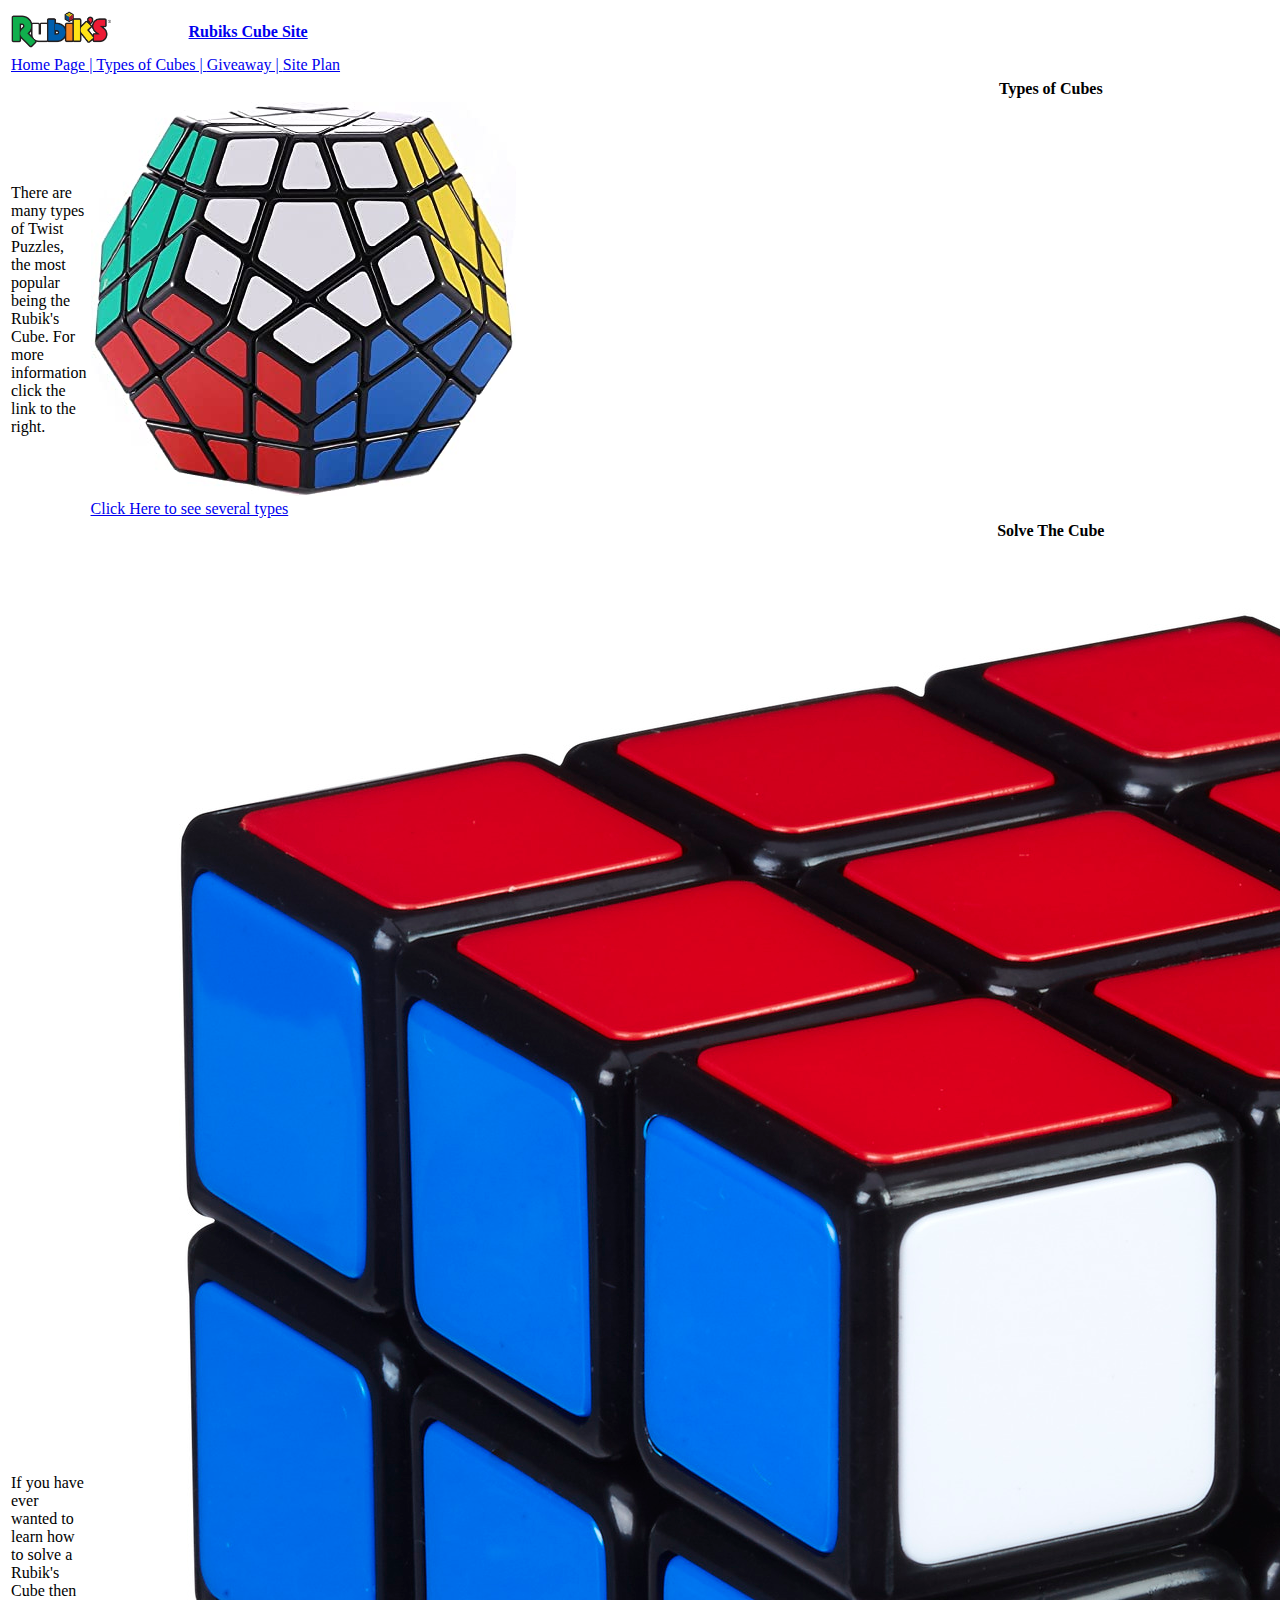
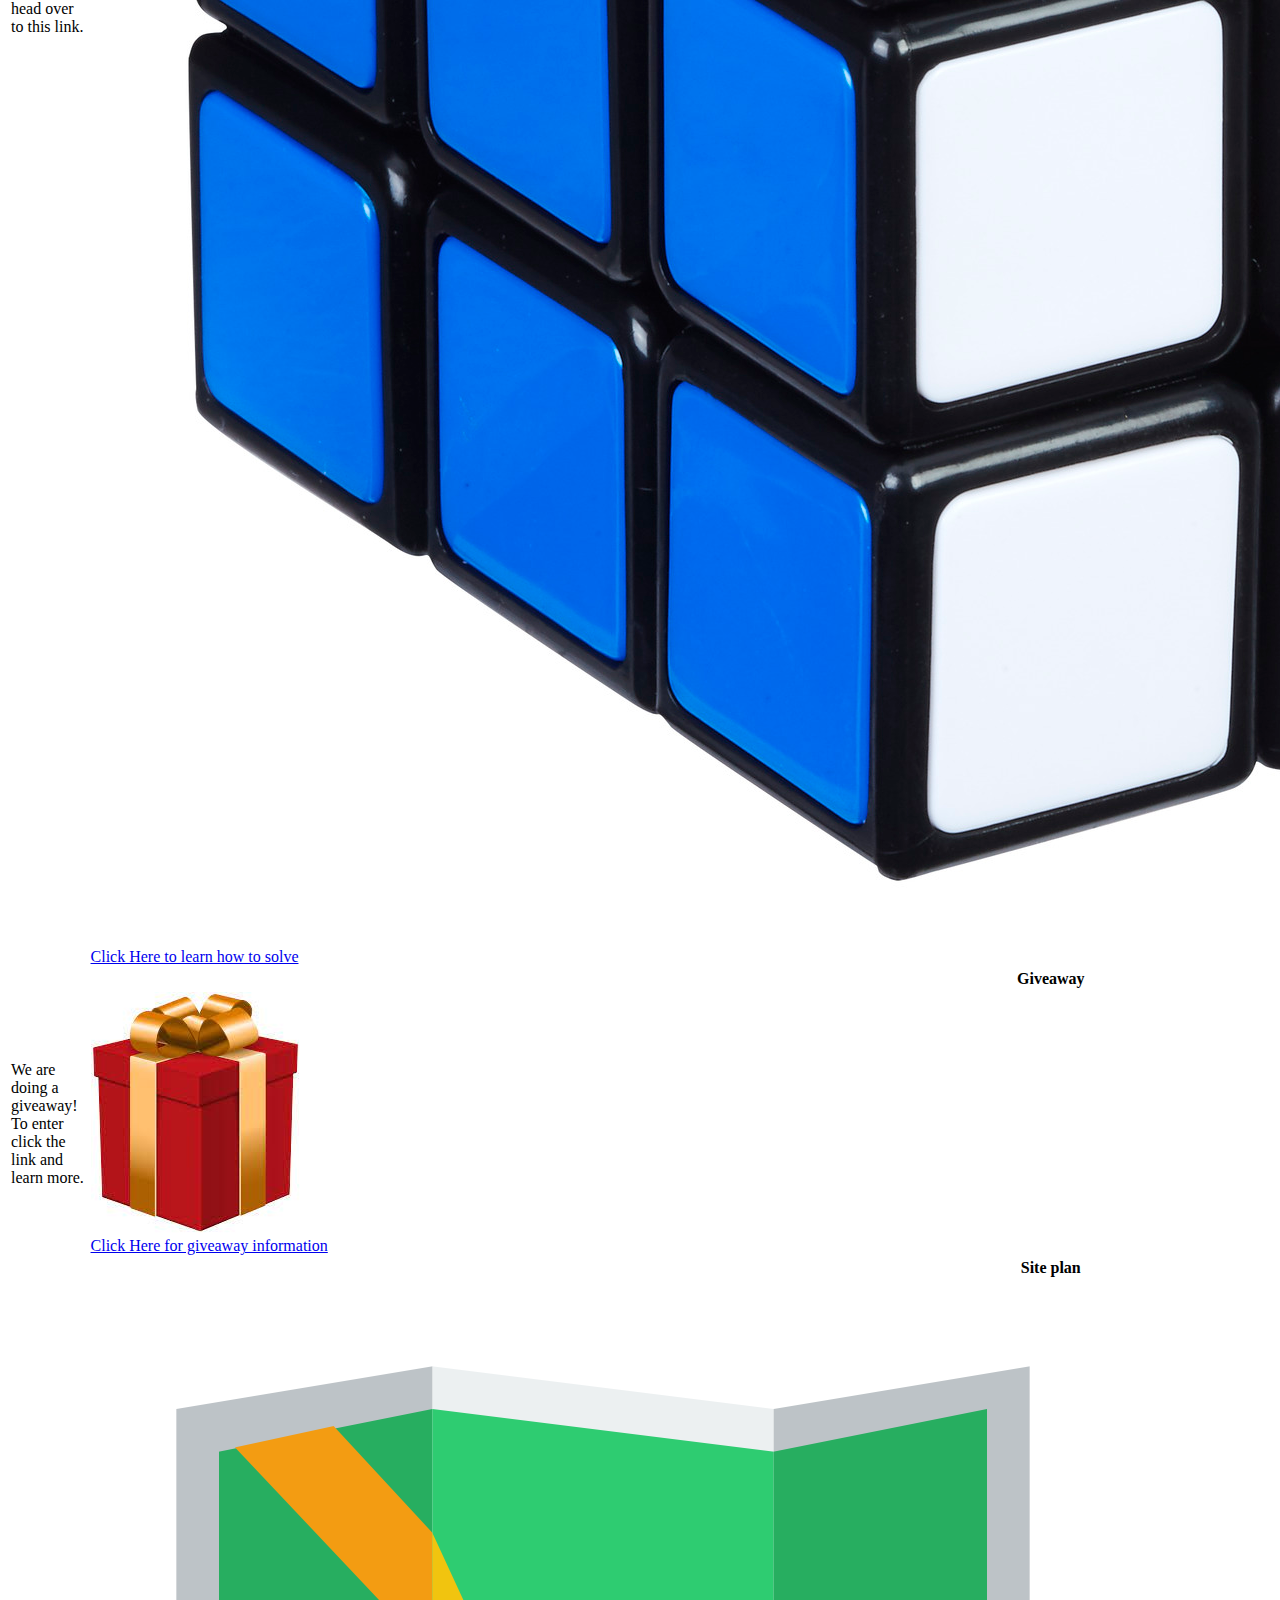
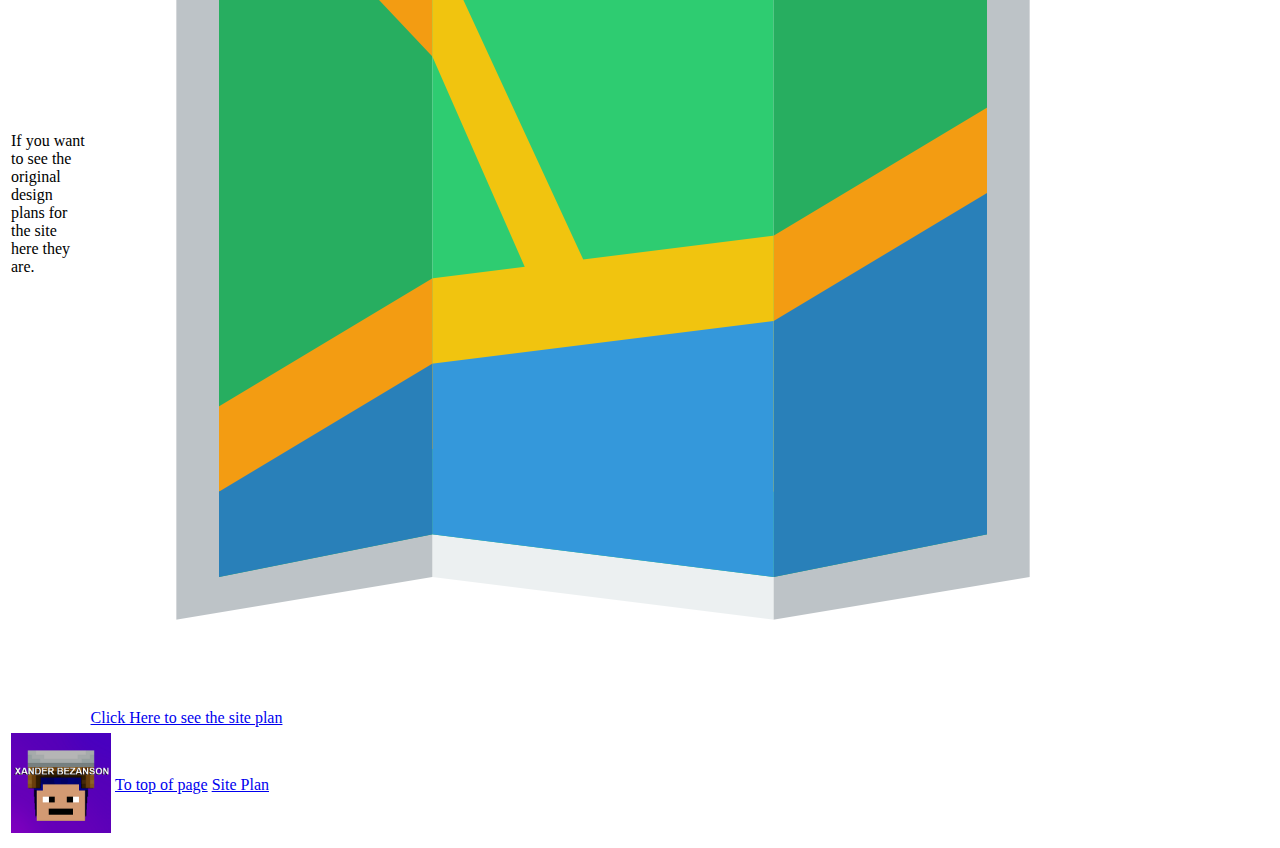
==== day10/index.html @ fed3b8dc "stuff" ====
<!DOCTYPE html>
<html>
    <head>
        <title>
            Day 10
        </title>
        <link rel="stylesheet" href="https://xannyxu2.github.io/day7/styles.css">
        <meta name="viewport" content="width=device-width, initial-scale=1.0">
        <!--
            Date Modified: July 19 2021
            Modified By: Xander Bezanson
        -->
    </head>
    <body>
        <header class="headerFooter" id="topofpage">
            <table>
                <tr>
                    <td class="logo">
                        <img src="rubiks.png" style="width: 100px;">
                    </td>
                    <th class="headertext">
                        <a href="index.html" id="th">
                            Rubiks Cube Site
                        </a>
                    </th>
                    <td class="logo">
                    </td>
                </tr>
                <tr>
                    <td colspan="3">
                        <nav>
                            <a href="index.html">
                                Home Page | 
                            </a>
                            <a href="types.html">
                                Types of Cubes | 
                            </a>
                            <a href="giveaway.html">
                                Giveaway | 
                            </a>
                            <a href="sitePlan.html">
                                Site Plan
                            </a>
                        </nav>
                    </td>
                </tr>
            </table>
        </header>
        <section id="background">
            <section id="body">
                <table>
                    <tr>
                        <th colspan="2">
                            <article class="articleHeader">
                                Types of Cubes
                            </article>
                        </th>
                    </tr>
                    <tr>
                        <td class="indexarticlecontent">
                            There are many types of Twist Puzzles, the most popular being the Rubik's Cube. For more information click the link to the right.
                        </td>
                        <td class="indexsectioncontent">
                            <a href="types.html">
                                <img src="megaminx.png"><br>Click Here to see several types
                            </a>
                        </td>
                    </tr>
                    <tr>
                        <th colspan="2">
                            <article class="articleHeader">
                                Solve The Cube
                            </article>
                        </th>
                    </tr>
                    <tr>
                        <td class="indexarticlecontent">
                            If you have ever wanted to learn how to solve a Rubik's Cube then head over to this link.
                        </td>
                        <td class="indexsectioncontent">
                            <a href="https://www.youcandothecube.com/">
                                <img src="3x3cube.png"><br>Click Here to learn how to solve
                            </a>
                        </td>
                    </tr>
                    <tr>
                        <th colspan="2">
                            <article class="articleHeader">
                                Giveaway
                            </article>
                        </th>
                    </tr>
                    <tr>
                        <td class="indexarticlecontent">
                            We are doing a giveaway! To enter click the link and learn more.
                        </td>
                        <td class="indexsectioncontent">
                            <a href="giveaway.html">
                                <img src="giveaway.png"><br>Click Here for giveaway information
                            </a>
                        </td>
                    </tr>
                    <tr>
                        <th colspan="2">
                            <article class="articleHeader">
                                Site plan
                            </article>
                        </th>
                    </tr>
                    <tr>
                        <td class="indexarticlecontent">
                            If you want to see the original design plans for the site here they are.
                        </td>
                        <td class="indexsectioncontent">
                            <a href="sitePlan.html">
                                <img src="map.png"><br>Click Here to see the site plan
                            </a>
                        </td>
                    </tr>
                </table>
            </section>
        </section>
        <footer class="headerFooter">
            <table>
                <tr>
                    <td class="logo">
                        <img src="logo.png" style="width: 100px;">
                    </td>
                    <td>
                        <a href="#topofpage">To top of page</a>
                    </td>
                    <td class="logo">
                        <a href="sitePlan.html">Site Plan</a>
                    </td>
                </tr>
            </table>
        </footer>
    </body>
</html>
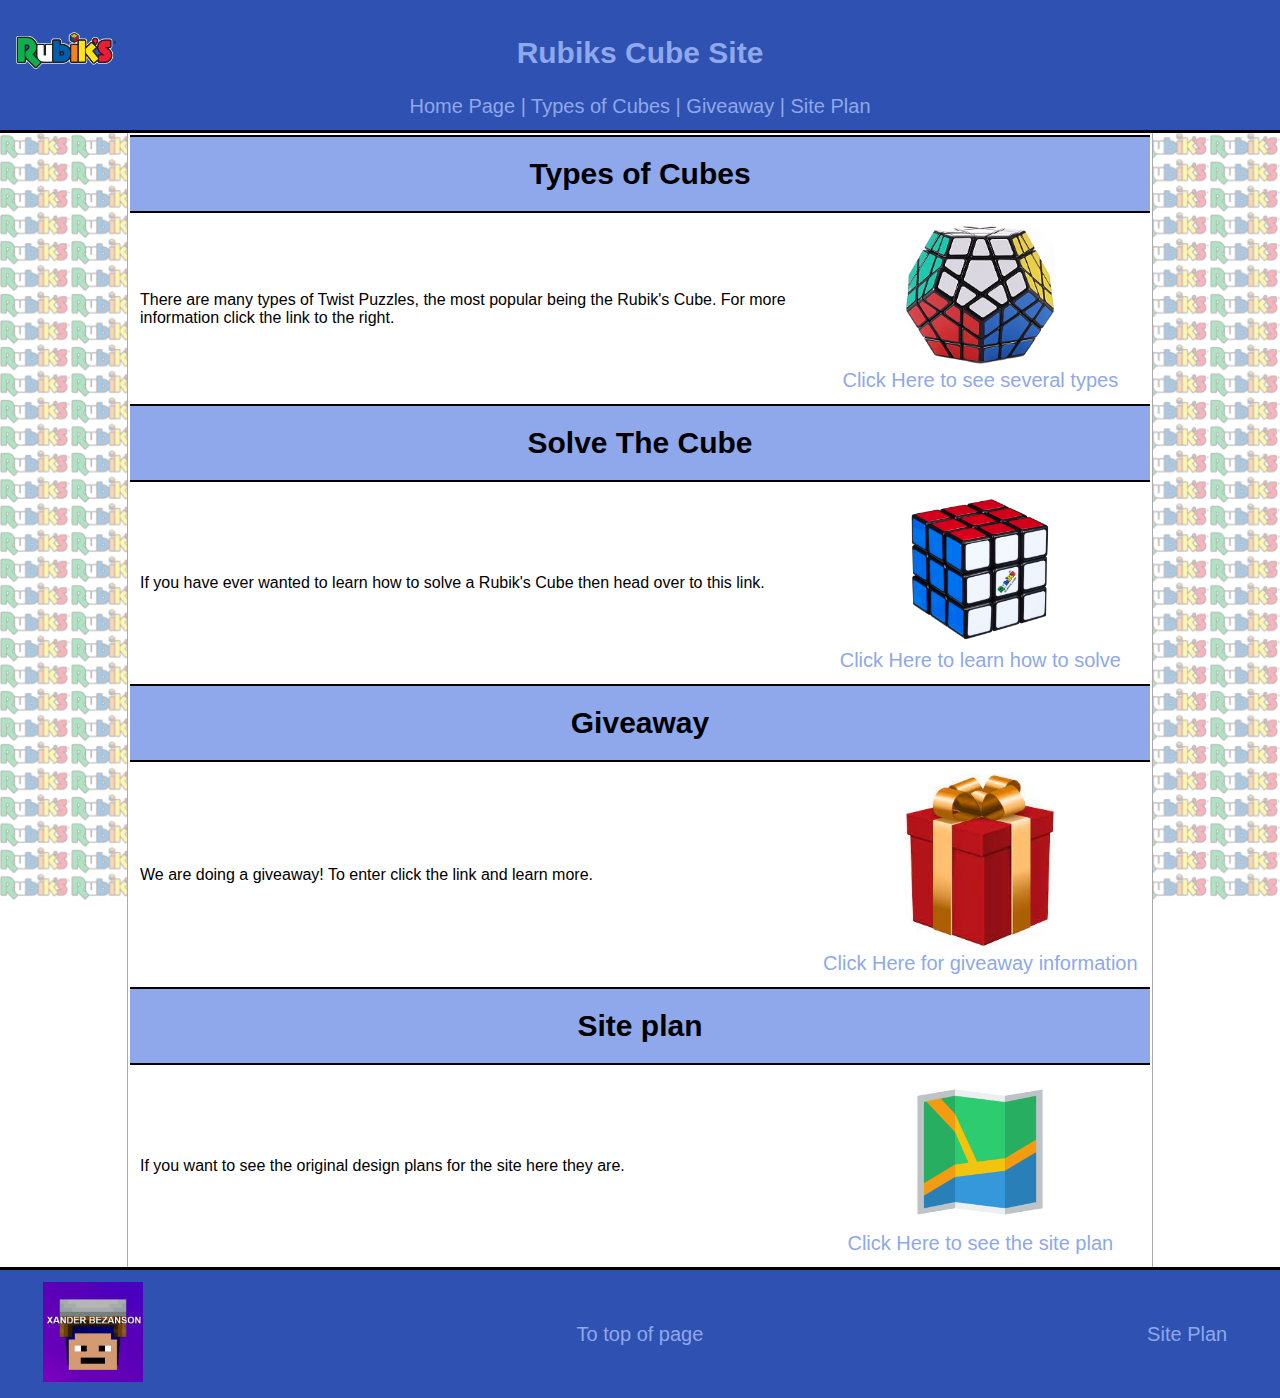
==== commit f42366ec: "stuff" ====
--- a/day10/index.html
+++ b/day10/index.html
@@ -4,7 +4,7 @@
         <title>
             Day 10
         </title>
-        <link rel="stylesheet" href="https://xannyxu2.github.io/day7/styles.css">
+        <link rel="stylesheet" href="css/styles.css">
         <meta name="viewport" content="width=device-width, initial-scale=1.0">
         <!--
             Date Modified: July 19 2021
@@ -16,7 +16,7 @@
             <table>
                 <tr>
                     <td class="logo">
-                        <img src="rubiks.png" style="width: 100px;">
+                        <img src="img/rubiks.png" style="width: 100px;">
                     </td>
                     <th class="headertext">
                         <a href="index.html" id="th">
@@ -62,7 +62,7 @@
                         </td>
                         <td class="indexsectioncontent">
                             <a href="types.html">
-                                <img src="megaminx.png"><br>Click Here to see several types
+                                <img src="img/megaminx.png"><br>Click Here to see several types
                             </a>
                         </td>
                     </tr>
@@ -79,7 +79,7 @@
                         </td>
                         <td class="indexsectioncontent">
                             <a href="https://www.youcandothecube.com/">
-                                <img src="3x3cube.png"><br>Click Here to learn how to solve
+                                <img src="img/3x3cube.png"><br>Click Here to learn how to solve
                             </a>
                         </td>
                     </tr>
@@ -96,7 +96,7 @@
                         </td>
                         <td class="indexsectioncontent">
                             <a href="giveaway.html">
-                                <img src="giveaway.png"><br>Click Here for giveaway information
+                                <img src="img/giveaway.png"><br>Click Here for giveaway information
                             </a>
                         </td>
                     </tr>
@@ -113,7 +113,7 @@
                         </td>
                         <td class="indexsectioncontent">
                             <a href="sitePlan.html">
-                                <img src="map.png"><br>Click Here to see the site plan
+                                <img src="img/map.png"><br>Click Here to see the site plan
                             </a>
                         </td>
                     </tr>
@@ -124,7 +124,7 @@
             <table>
                 <tr>
                     <td class="logo">
-                        <img src="logo.png" style="width: 100px;">
+                        <img src="img/logo.png" style="width: 100px;">
                     </td>
                     <td>
                         <a href="#topofpage">To top of page</a>
--- a/day10/css/styles.css
+++ b/day10/css/styles.css
@@ -0,0 +1,129 @@
+body {
+    font-family: trebuchet ms;
+    background-image: url(https://xannyxu2.github.io/day10/rubiks.png);
+    background-attachment: fixed;
+    background-size: 70px;
+    background-repeat: space;
+    margin: 0;
+    padding: 0;
+    text-align: center;
+    font-family: 'Trebuchet MS', 'Lucida Sans Unicode', 'Lucida Grande', 'Lucida Sans', Arial, sans-serif;
+}
+thead {
+    font-weight: bold;
+    color: #ffff00;
+    background-color: #0000ff;
+}
+#table1 {
+    background-color: #00ff00;
+}
+#table2 {
+    background-color: #ff0000;
+}
+th, td {
+    padding: 10px;
+}
+col {
+    background-color: #0000ff55;
+}
+#background {
+    background-color: #ffffffaa;
+    width: 100%;
+}
+table {
+    width: 100%;
+}
+#body {
+    width: 80%;
+    background-color: #ffffff;
+    margin: auto;
+    border-left: 1px solid #00000055;
+    border-right: 1px solid #00000055;
+}
+footer {
+    border-top: #000000 solid;
+}
+header {
+    border-bottom: #000000 solid;
+    padding-top: 20px;
+
+}
+.articleHeader {
+    border-top: 2px solid #000000;
+    border-bottom: 2px solid #000000;
+    padding: 20px;
+    background-color: #8ea8eb;
+}
+.headerFooter {
+    background-color: #2f51b1;
+    color: #ffffff;
+}
+td {
+    width: 50%;
+}
+th {
+    padding: 0;
+    font-size: 30px;
+}
+.logo {
+    width: 10%;
+}
+.headertext {
+    width: 80%;
+}
+.indexarticlecontent {
+    text-align: left;
+    width: 66%;
+}
+.indexsectioncontent {
+    width: 33%;
+}
+img {
+    width: 150px;
+}
+a:visited, a:hover, a:active, a:link {
+    color: #8ea8eb;
+    text-decoration: none;
+}
+.plans {
+    width: 50%;
+}
+a {
+    font-size: 20px;
+}
+.formheader {
+    font-size: 25px;
+}
+.td1 {
+    text-align: right;
+}
+.td2 {
+    text-align: left;
+}
+@media only screen and (max-width: 720px) {
+    nav {
+        display: none;
+    }
+}
+@media only screen and (max-width: 720px) {
+    .logo {
+        display: none;
+    }
+}
+#th {
+    font-size: 30px;
+}
+@media only screen and (max-width: 720px) {
+    .td1 {
+        display: block;
+        width: 100%;
+        text-align: center;
+    }
+}
+@media only screen and (max-width: 720px) {
+    .td2 {
+        display: block;
+        width: 100%;
+        text-align: center;
+    }
+}